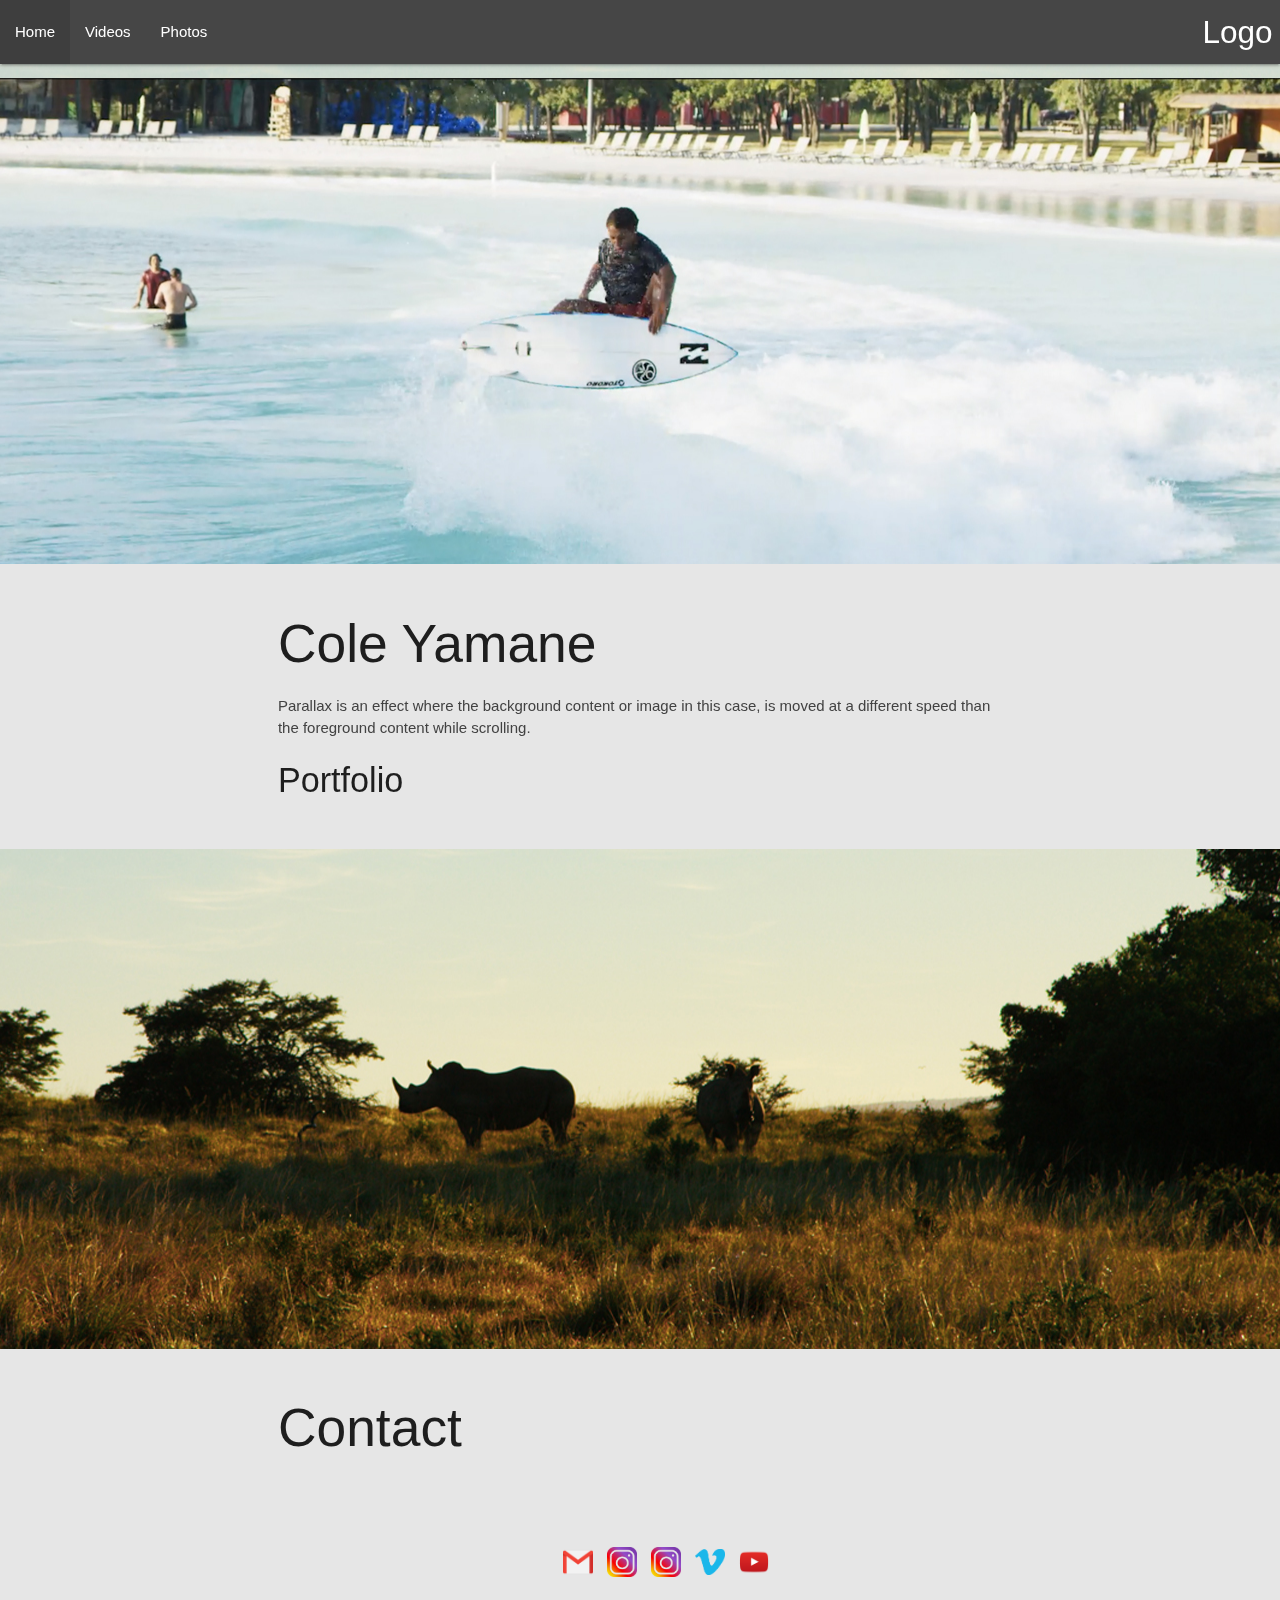
==== index.html @ 3431e21c "copy over portfolio to deploy on custom domain" ====
<!DOCTYPE html>
<html lang="en">

<head>
    <meta charset="UTF-8">
    <meta name="viewport" content="width=device-width, initial-scale=1.0">
    <meta http-equiv="X-UA-Compatible" content="ie=edge">
    <link rel="stylesheet" href="style.css">
    <link rel="stylesheet" href="https://cdnjs.cloudflare.com/ajax/libs/materialize/1.0.0/css/materialize.min.css">
    <script src="https://ajax.googleapis.com/ajax/libs/jquery/3.4.1/jquery.min.js"></script>
    <script src="https://cdnjs.cloudflare.com/ajax/libs/materialize/1.0.0/js/materialize.min.js"></script>

    <title>Portfolio</title>
</head>

<body>

    <nav>
        <div class="nav-wrapper ">
            <a href="#" class="brand-logo right">Logo</a>
            <ul id="nav-mobile" class="left hide-on-med-and-down">
                <li><a href="index.html">Home</a></li>
                <li><a href="videos.html">Videos</a></li>
                <li><a href="photo.html">Photos</a></li>
            </ul>
        </div>
    </nav>

    <div class="parallax-container">
        <div class="parallax"><img src="assets/images/BG_IMG_2.jpg"></div>
    </div>

    <div class="section">
        <div class="row container">
            <div class="col s12 m10 offset-m1">
                <h2 class="header">Cole Yamane</h2>
                <p class="grey-text text-darken-3 lighten-3">Parallax is an effect where the background content or image
                    in this case, is moved at a different speed than the foreground content while scrolling.</p>

                <h4 class="light">Portfolio</h4>

            </div>
        </div>
    </div>

    <a class="modal-trigger" data-target="modal2">
        <div class="parallax-container">

            <div class="parallax"><img src="assets/images/BG_IMG_1.jpg"></div>

        </div>
    </a>

    <div class="section">
        <div class="row container">
            <div class="col s12 m10 offset-m1">
                <h2 class="header">Contact</h2>
                <br><br><br>
                <div class="container">
                    <div class="row">
                        <div class="col s4">

                        </div>
                        <div class="col s1">
                            <a id="emailbutton"><img class="contacticon" src="assets/images/icons/gmail.png"></a>
                        </div>
                        <div class="col s1">
                            <a href="https://www.instagram.com/coleyamane/?hl=en" style="cursor: pointer;"
                                target="_blank"><img class="contacticon" alt="Cole Yamene" title="Cole Yamane"
                                    src="assets/images/icons/instagram.png"></a>
                        </div>
                        <div class="col s1">
                            <a href="https://www.instagram.com/hammahtimefilmz/" style="cursor: pointer;"
                                target="_blank"><img class="contacticon" src="assets/images/icons/instagram.png"></a>
                        </div>
                        <div class="col s1">
                            <a href="https://vimeo.com/hammahtime" style="cursor: pointer;" target="_blank"><img
                                    class="contacticon" src="assets/images/icons/vimeo.png"></a>
                        </div>
                        <div class="col s1">
                            <a href="https://www.youtube.com/channel/UCqaZ87OgHwy5bFGTkDsJygg" style="cursor: pointer;" target="_blank">
                                <img class="contacticon" src="assets/images/icons/youtube.png"></a>
                        </div>
                    </div>
                    <div id="email">

                    </div>

                </div>

            </div>
        </div>
    </div>

    <div id="modal2" class="modal">
        <div class="modal-content">
            <div class="videoWrapper">
                <iframe width="560" height="315" src="https://www.youtube.com/embed/jTlpTj9wgM8" frameborder="0"
                    allow="accelerometer; autoplay; encrypted-media; gyroscope; picture-in-picture"
                    allowfullscreen></iframe>
            </div>
        </div>
    </div>



    <script>

        $(document).ready(function () {
            console.log("Hello")
            $('.parallax').parallax();
            $('.modal').modal();
        });

        $("#emailbutton").on("click", function () {
            $("#email").html("Email me at - yamanephotography@gmail.com")
        })


    </script>
    <script src="https://cdnjs.cloudflare.com/ajax/libs/materialize/1.0.0/js/materialize.min.js"></script>

</body>

</html>
---- style.css ----
h1 {
    /* color: blue; */
}

#image {
    height: 30%;
    width: 30%;
}

.nav-wrapper {
    background-color: rgb(70, 70, 70) !important;
}

.section {
    background-color: rgb(230, 230, 230) !important;
}

.card-panel {
    margin-right: 30px !important;
    margin-left: 30px !important;
}

.thumbnail {
    height: 100%;
    width: 100%;
    object-fit: contain;
}

.videoWrapper {
	position: relative;
	padding-bottom: 56.25%; /* 16:9 */
	padding-top: 25px;
	height: 0;
}
.videoWrapper iframe {
	position: absolute;
	top: 0;
	left: 0;
	width: 100%;
	height: 100%;
}
.contacticon {
    height: 30px;
    width: 30px;
    object-fit: contain;
}
#email {
    text-align: center;
}
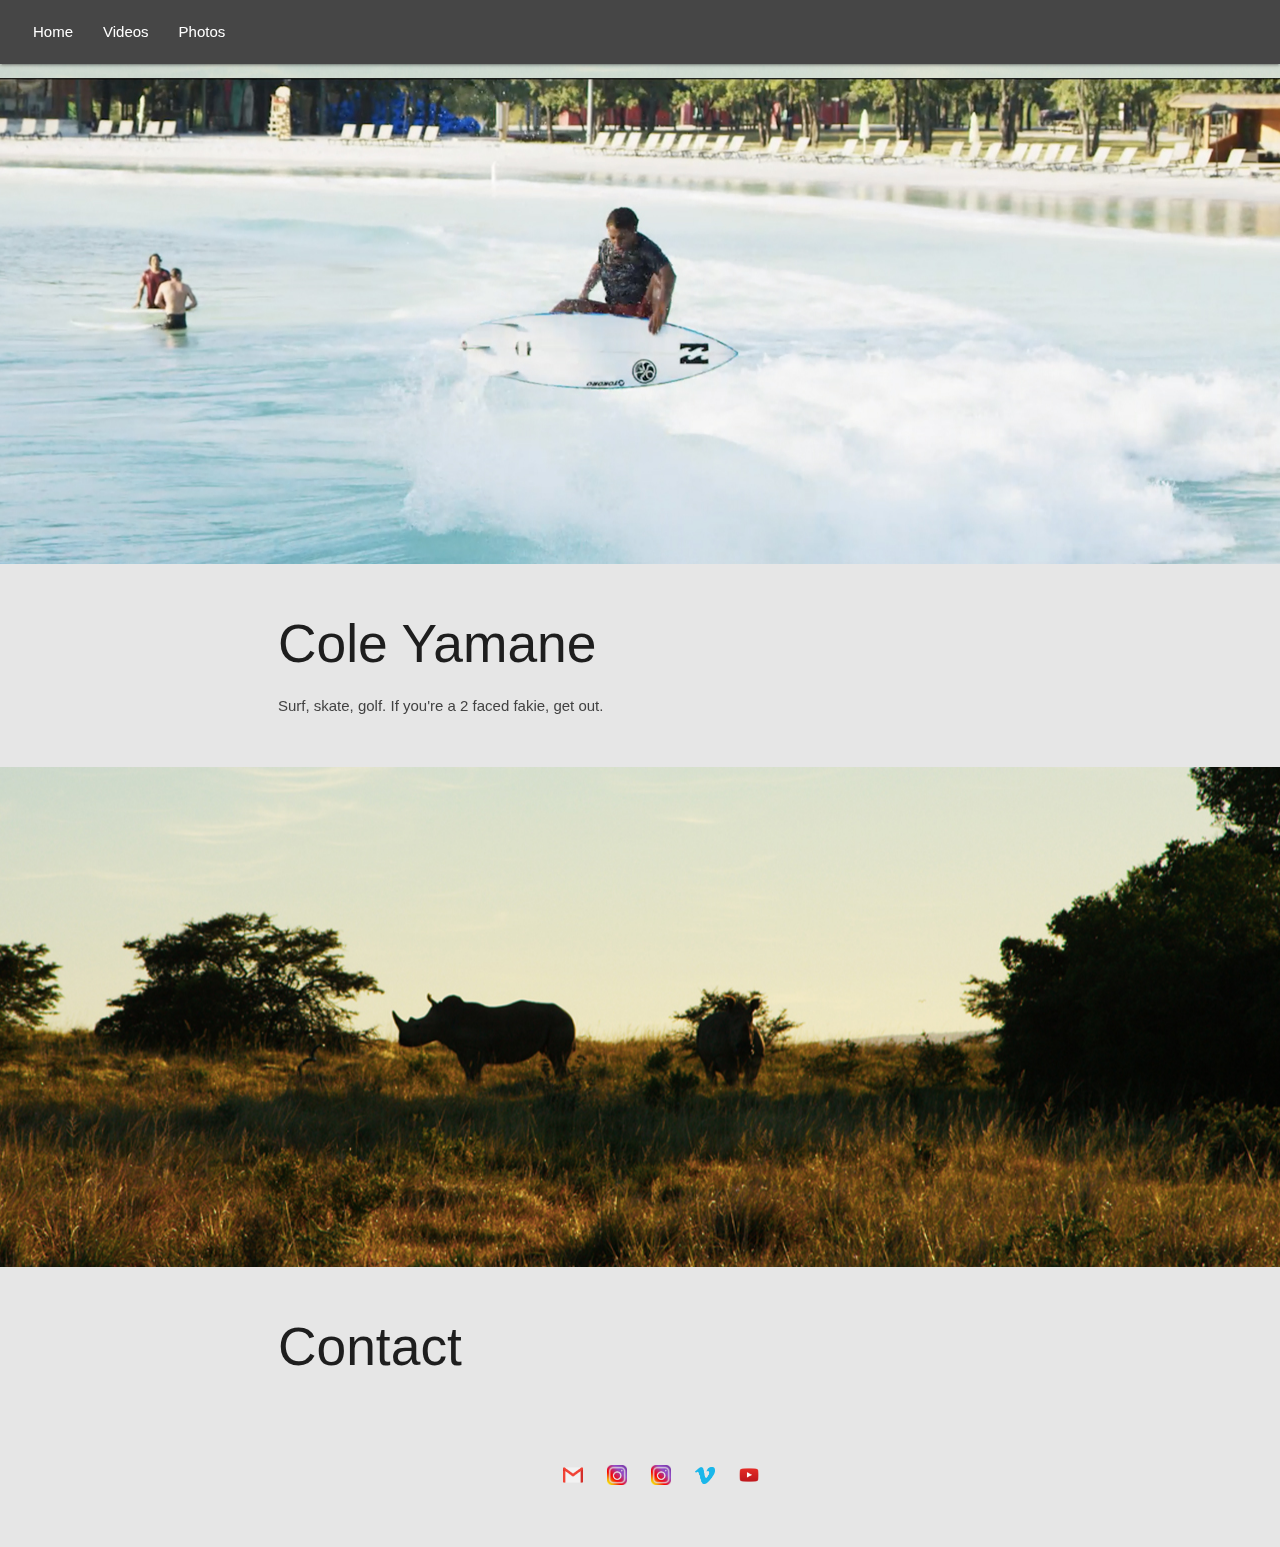
==== commit c8577cc0: "fix contact-icons, change title text, add cname" ====
--- a/index.html
+++ b/index.html
@@ -17,8 +17,8 @@
 
     <nav>
         <div class="nav-wrapper ">
-            <a href="#" class="brand-logo right">Logo</a>
-            <ul id="nav-mobile" class="left hide-on-med-and-down">
+            <a href="#" class="brand-logo right"></a>
+            <ul id="nav-mobile" class="sidenav-trigger">
                 <li><a href="index.html">Home</a></li>
                 <li><a href="videos.html">Videos</a></li>
                 <li><a href="photo.html">Photos</a></li>
@@ -34,10 +34,9 @@
         <div class="row container">
             <div class="col s12 m10 offset-m1">
                 <h2 class="header">Cole Yamane</h2>
-                <p class="grey-text text-darken-3 lighten-3">Parallax is an effect where the background content or image
-                    in this case, is moved at a different speed than the foreground content while scrolling.</p>
+                <p class="grey-text text-darken-3 lighten-3">Surf, skate, golf.  If you're a 2 faced fakie, get out.</p>
 
-                <h4 class="light">Portfolio</h4>
+                <!-- <h4 class="light">Portfolio</h4> -->
 
             </div>
         </div>
--- a/style.css
+++ b/style.css
@@ -1,5 +1,9 @@
 h1 {
-    /* color: blue; */
+    font-family: cursive
+}
+
+h2 {
+    font-family: inherit
 }
 
 #image {
@@ -40,8 +44,8 @@
 	height: 100%;
 }
 .contacticon {
-    height: 30px;
-    width: 30px;
+    height: 20px;
+    width: 20px;
     object-fit: contain;
 }
 #email {
